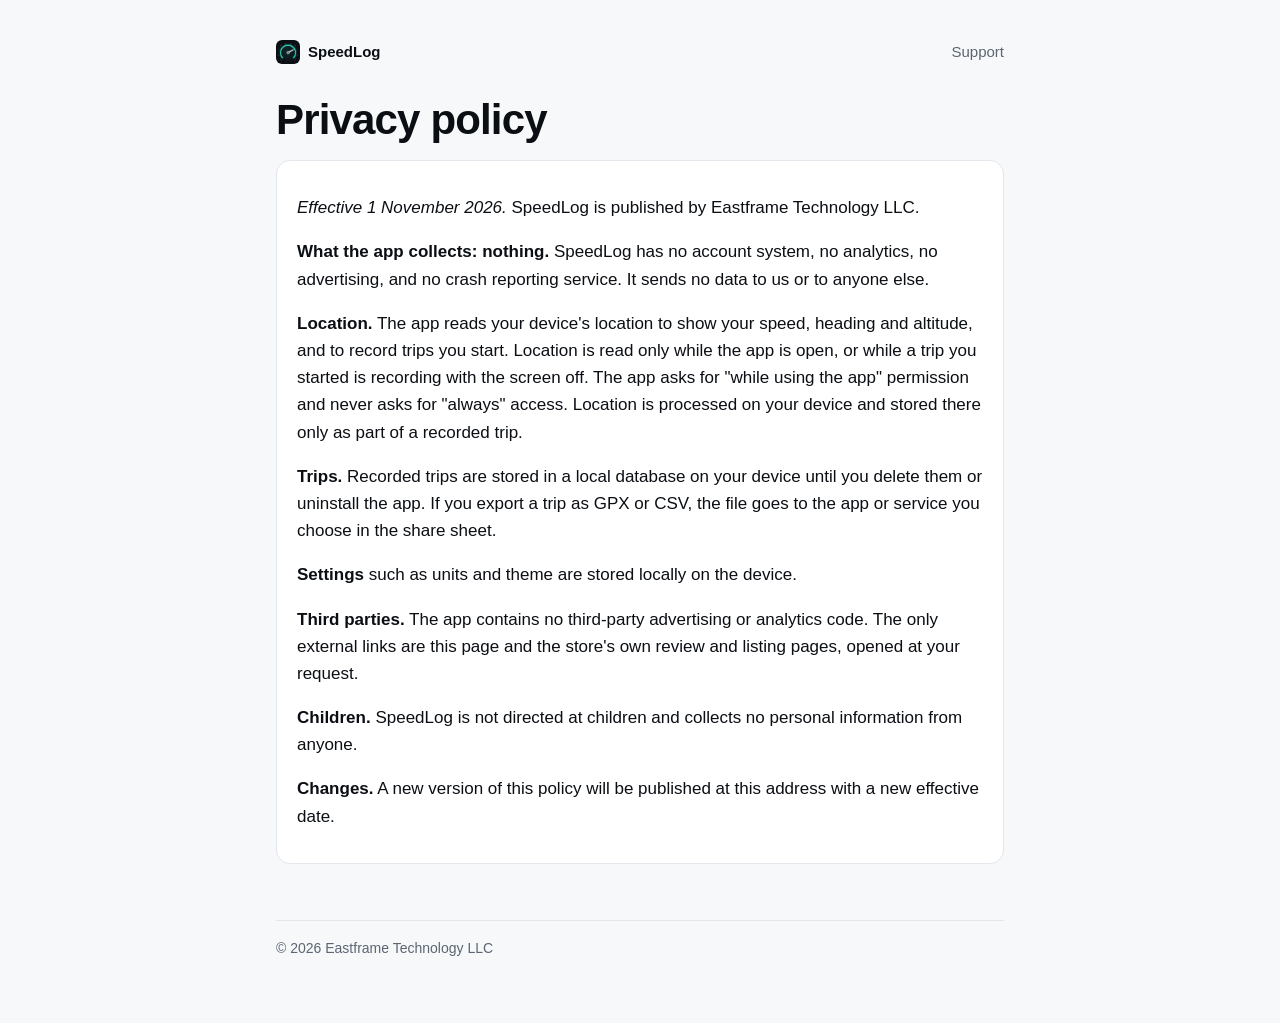
==== privacy.html @ 9e776f08 "Landing page, privacy page, three guides and sitemap Co-Authored-By: Claude Opus 5.5 <noreply@anthro" ====
<!doctype html>
<html lang="en">
<head>
<meta charset="utf-8">
<meta name="viewport" content="width=device-width, initial-scale=1">
<title>SpeedLog privacy policy</title>
<meta name="description" content="Privacy policy for SpeedLog, the GPS speedometer and trip log. The app collects nothing.">
<link rel="canonical" href="https://eastframe-technology.github.io/speedlog-support/privacy.html">
<link rel="icon" href="icon.png">
<link rel="stylesheet" href="style.css">
</head>
<body>
<main>
  <nav><a class="home" href="./"><img src="icon.png" alt="">SpeedLog</a><a href="./#support">Support</a></nav>
  <h1 id="privacy">Privacy policy</h1>
  <div class="card">
    <p><em>Effective 1 November 2026.</em> SpeedLog is published by Eastframe Technology LLC.</p>
    <p><strong>What the app collects: nothing.</strong> SpeedLog has no account system, no analytics, no advertising, and no crash reporting service. It sends no data to us or to anyone else.</p>
    <p><strong>Location.</strong> The app reads your device's location to show your speed, heading and altitude, and to record trips you start. Location is read only while the app is open, or while a trip you started is recording with the screen off. The app asks for "while using the app" permission and never asks for "always" access. Location is processed on your device and stored there only as part of a recorded trip.</p>
    <p><strong>Trips.</strong> Recorded trips are stored in a local database on your device until you delete them or uninstall the app. If you export a trip as GPX or CSV, the file goes to the app or service you choose in the share sheet.</p>
    <p><strong>Settings</strong> such as units and theme are stored locally on the device.</p>
    <p><strong>Third parties.</strong> The app contains no third-party advertising or analytics code. The only external links are this page and the store's own review and listing pages, opened at your request.</p>
    <p><strong>Children.</strong> SpeedLog is not directed at children and collects no personal information from anyone.</p>
    <p><strong>Changes.</strong> A new version of this policy will be published at this address with a new effective date.</p>
  </div>

  <footer>© 2026 Eastframe Technology LLC</footer>
</main>
</body>
</html>
---- style.css ----
:root { color-scheme: light dark; --bg:#f7f8fa; --fg:#0b0f14; --muted:#5b6672; --accent:#0f8f83; --card:#ffffff; --line:#e3e7ec; }
@media (prefers-color-scheme: dark) { :root { --bg:#0b0f14; --fg:#eceff3; --muted:#9aa6b2; --accent:#2dd4bf; --card:#141a21; --line:#232b35; } }
* { box-sizing: border-box; }
body { margin:0; background:var(--bg); color:var(--fg); font:17px/1.6 -apple-system, BlinkMacSystemFont, "Segoe UI", Roboto, sans-serif; }
main { max-width:760px; margin:0 auto; padding:40px 16px 64px; }
nav { display:flex; gap:18px; flex-wrap:wrap; font-size:15px; margin-bottom:32px; }
nav a { color:var(--muted); text-decoration:none; } nav a:hover { color:var(--fg); }
nav a.home { color:var(--fg); font-weight:600; margin-right:auto; display:flex; align-items:center; gap:8px; }
nav img { width:24px; height:24px; border-radius:6px; }
h1 { font-size:clamp(30px, 6vw, 42px); line-height:1.15; margin:0 0 12px; letter-spacing:-0.02em; }
h2 { margin-top:44px; font-size:23px; line-height:1.3; } h3 { font-size:18px; margin:24px 0 6px; }
p.lead { color:var(--muted); font-size:19px; margin-top:0; }
a { color:var(--accent); }
.card { background:var(--card); border:1px solid var(--line); border-radius:14px; padding:16px 20px; margin:16px 0; }
.cta { display:inline-flex; align-items:center; gap:10px; background:var(--fg); color:var(--bg); text-decoration:none; font-weight:600; padding:13px 22px; border-radius:12px; margin:8px 0 4px; }
.cta svg { width:20px; height:20px; }
.note { color:var(--muted); font-size:14px; }
.shots { display:flex; gap:12px; overflow-x:auto; padding:8px 0 12px; margin:28px -16px 0; padding-left:16px; scroll-snap-type:x mandatory; }
.shots img { width:200px; height:auto; aspect-ratio:9/20; border-radius:16px; flex:none; scroll-snap-align:start; background:#0b0f14; }
.grid { display:grid; grid-template-columns:repeat(auto-fit, minmax(210px, 1fr)); gap:12px; }
.grid .card { margin:0; } .grid h3 { margin-top:0; }
ul { padding-left:22px; } li { margin:4px 0; }
table { border-collapse:collapse; width:100%; font-size:15px; } td, th { border-bottom:1px solid var(--line); padding:8px 6px; text-align:left; vertical-align:top; }
code { font-size:14px; background:var(--card); border:1px solid var(--line); padding:1px 5px; border-radius:5px; }
.logo { width:72px; height:72px; border-radius:18px; display:block; margin-bottom:16px; }
footer { color:var(--muted); font-size:14px; margin-top:56px; border-top:1px solid var(--line); padding-top:16px; }
@media (max-width: 480px) { nav { gap:12px; font-size:14px; } nav a.home { width:100%; margin-bottom:2px; } }
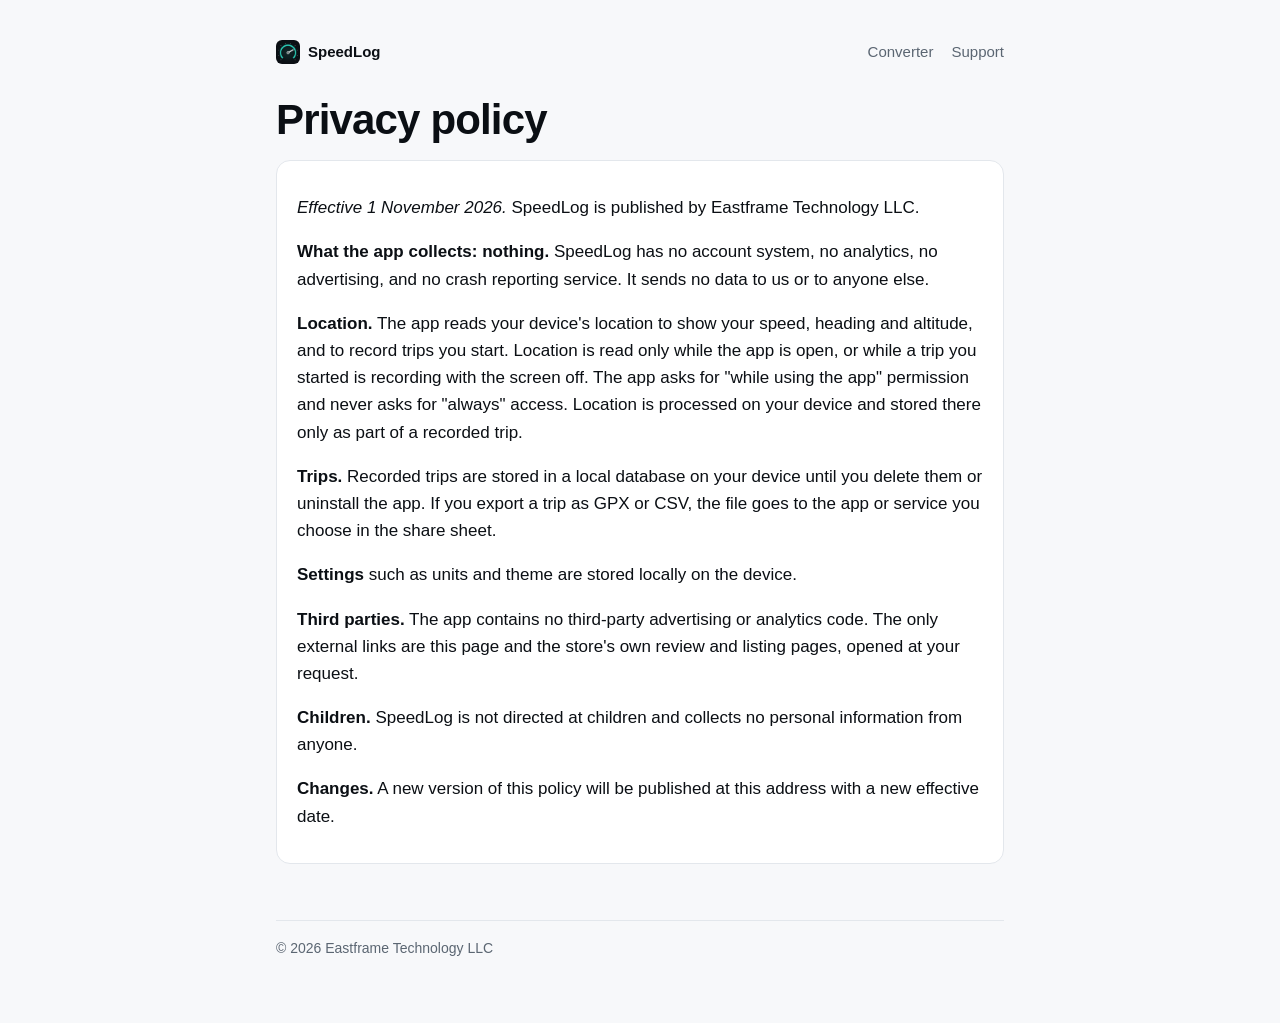
==== commit 6d224747: "Speed converter with dashboard versus GPS calculator Adds the tool to the nav and sitemap. Existing " ====
--- a/privacy.html
+++ b/privacy.html
@@ -11,7 +11,7 @@
 </head>
 <body>
 <main>
-  <nav><a class="home" href="./"><img src="icon.png" alt="">SpeedLog</a><a href="./#support">Support</a></nav>
+  <nav><a class="home" href="./"><img src="icon.png" alt="">SpeedLog</a><a href="tools/speed-converter.html">Converter</a><a href="./#support">Support</a></nav>
   <h1 id="privacy">Privacy policy</h1>
   <div class="card">
     <p><em>Effective 1 November 2026.</em> SpeedLog is published by Eastframe Technology LLC.</p>
--- a/style.css
+++ b/style.css
@@ -25,3 +25,18 @@
 .logo { width:72px; height:72px; border-radius:18px; display:block; margin-bottom:16px; }
 footer { color:var(--muted); font-size:14px; margin-top:56px; border-top:1px solid var(--line); padding-top:16px; }
 @media (max-width: 480px) { nav { gap:12px; font-size:14px; } nav a.home { width:100%; margin-bottom:2px; } }
+
+[hidden] { display:none !important; }
+.tool { background:var(--card); border:1px solid var(--line); border-radius:14px; padding:16px 20px; margin:16px 0; }
+.tool h2 { margin:0 0 4px; font-size:19px; }
+.fields { display:grid; grid-template-columns:repeat(2, minmax(0, 1fr)); gap:12px; margin-top:10px; }
+.fields label, .tool label { display:block; font-size:14px; color:var(--muted); }
+.tool input, .tool select { display:block; width:100%; margin-top:4px; font:inherit; font-size:18px; color:var(--fg); background:var(--bg); border:1px solid var(--line); border-radius:10px; padding:10px 12px; min-height:46px; }
+.tool input:focus, .tool select:focus { outline:2px solid var(--accent); outline-offset:1px; border-color:transparent; }
+.tool input.bad { border-color:#d14343; }
+.result { margin-top:14px; border-top:1px solid var(--line); padding-top:12px; }
+.stats { display:grid; grid-template-columns:repeat(3, minmax(0, 1fr)); gap:10px; margin:0; }
+.stats div { min-width:0; } .stats dt { font-size:13px; color:var(--muted); line-height:1.3; } .stats dd { margin:2px 0 0; font-size:20px; font-weight:600; color:var(--accent); overflow-wrap:anywhere; }
+.result p { margin:10px 0 0; }
+.tablewrap { overflow-x:auto; }
+@media (max-width: 480px) { .stats dd { font-size:17px; } .tool { padding:14px; } }
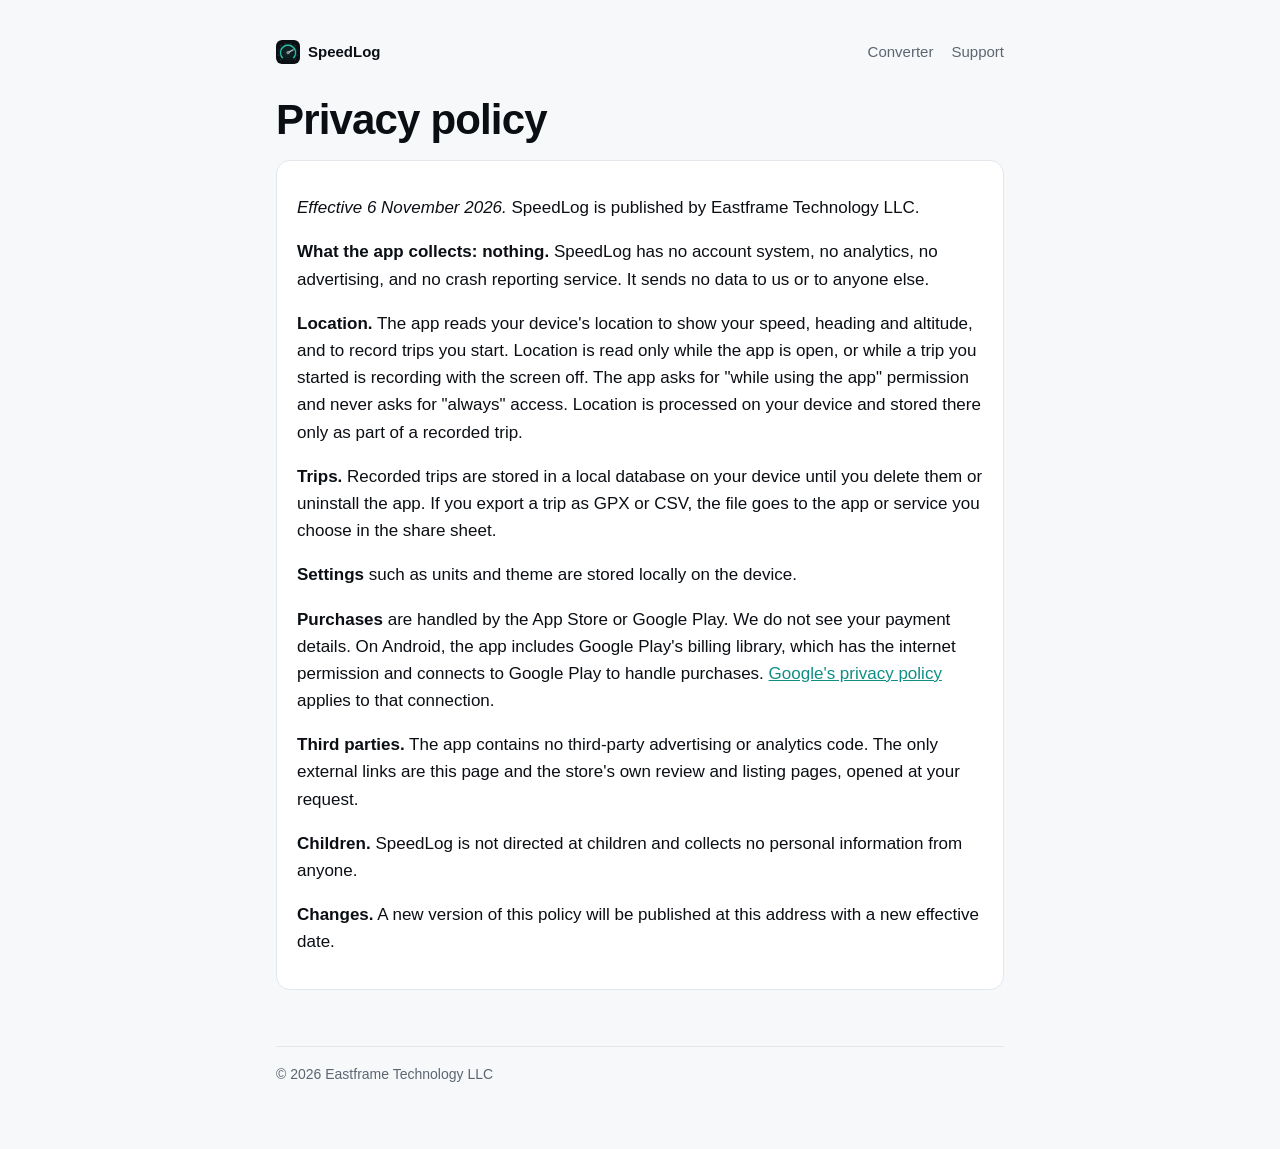
==== commit 26027a4d: "Privacy policy: say accurately what the Android build connects to Co-Authored-By: Claude Opus 5.5 <n" ====
--- a/privacy.html
+++ b/privacy.html
@@ -14,11 +14,12 @@
   <nav><a class="home" href="./"><img src="icon.png" alt="">SpeedLog</a><a href="tools/speed-converter.html">Converter</a><a href="./#support">Support</a></nav>
   <h1 id="privacy">Privacy policy</h1>
   <div class="card">
-    <p><em>Effective 1 November 2026.</em> SpeedLog is published by Eastframe Technology LLC.</p>
+    <p><em>Effective 6 November 2026.</em> SpeedLog is published by Eastframe Technology LLC.</p>
     <p><strong>What the app collects: nothing.</strong> SpeedLog has no account system, no analytics, no advertising, and no crash reporting service. It sends no data to us or to anyone else.</p>
     <p><strong>Location.</strong> The app reads your device's location to show your speed, heading and altitude, and to record trips you start. Location is read only while the app is open, or while a trip you started is recording with the screen off. The app asks for "while using the app" permission and never asks for "always" access. Location is processed on your device and stored there only as part of a recorded trip.</p>
     <p><strong>Trips.</strong> Recorded trips are stored in a local database on your device until you delete them or uninstall the app. If you export a trip as GPX or CSV, the file goes to the app or service you choose in the share sheet.</p>
     <p><strong>Settings</strong> such as units and theme are stored locally on the device.</p>
+    <p><strong>Purchases</strong> are handled by the App Store or Google Play. We do not see your payment details. On Android, the app includes Google Play's billing library, which has the internet permission and connects to Google Play to handle purchases. <a href="https://policies.google.com/privacy">Google's privacy policy</a> applies to that connection.</p>
     <p><strong>Third parties.</strong> The app contains no third-party advertising or analytics code. The only external links are this page and the store's own review and listing pages, opened at your request.</p>
     <p><strong>Children.</strong> SpeedLog is not directed at children and collects no personal information from anyone.</p>
     <p><strong>Changes.</strong> A new version of this policy will be published at this address with a new effective date.</p>
